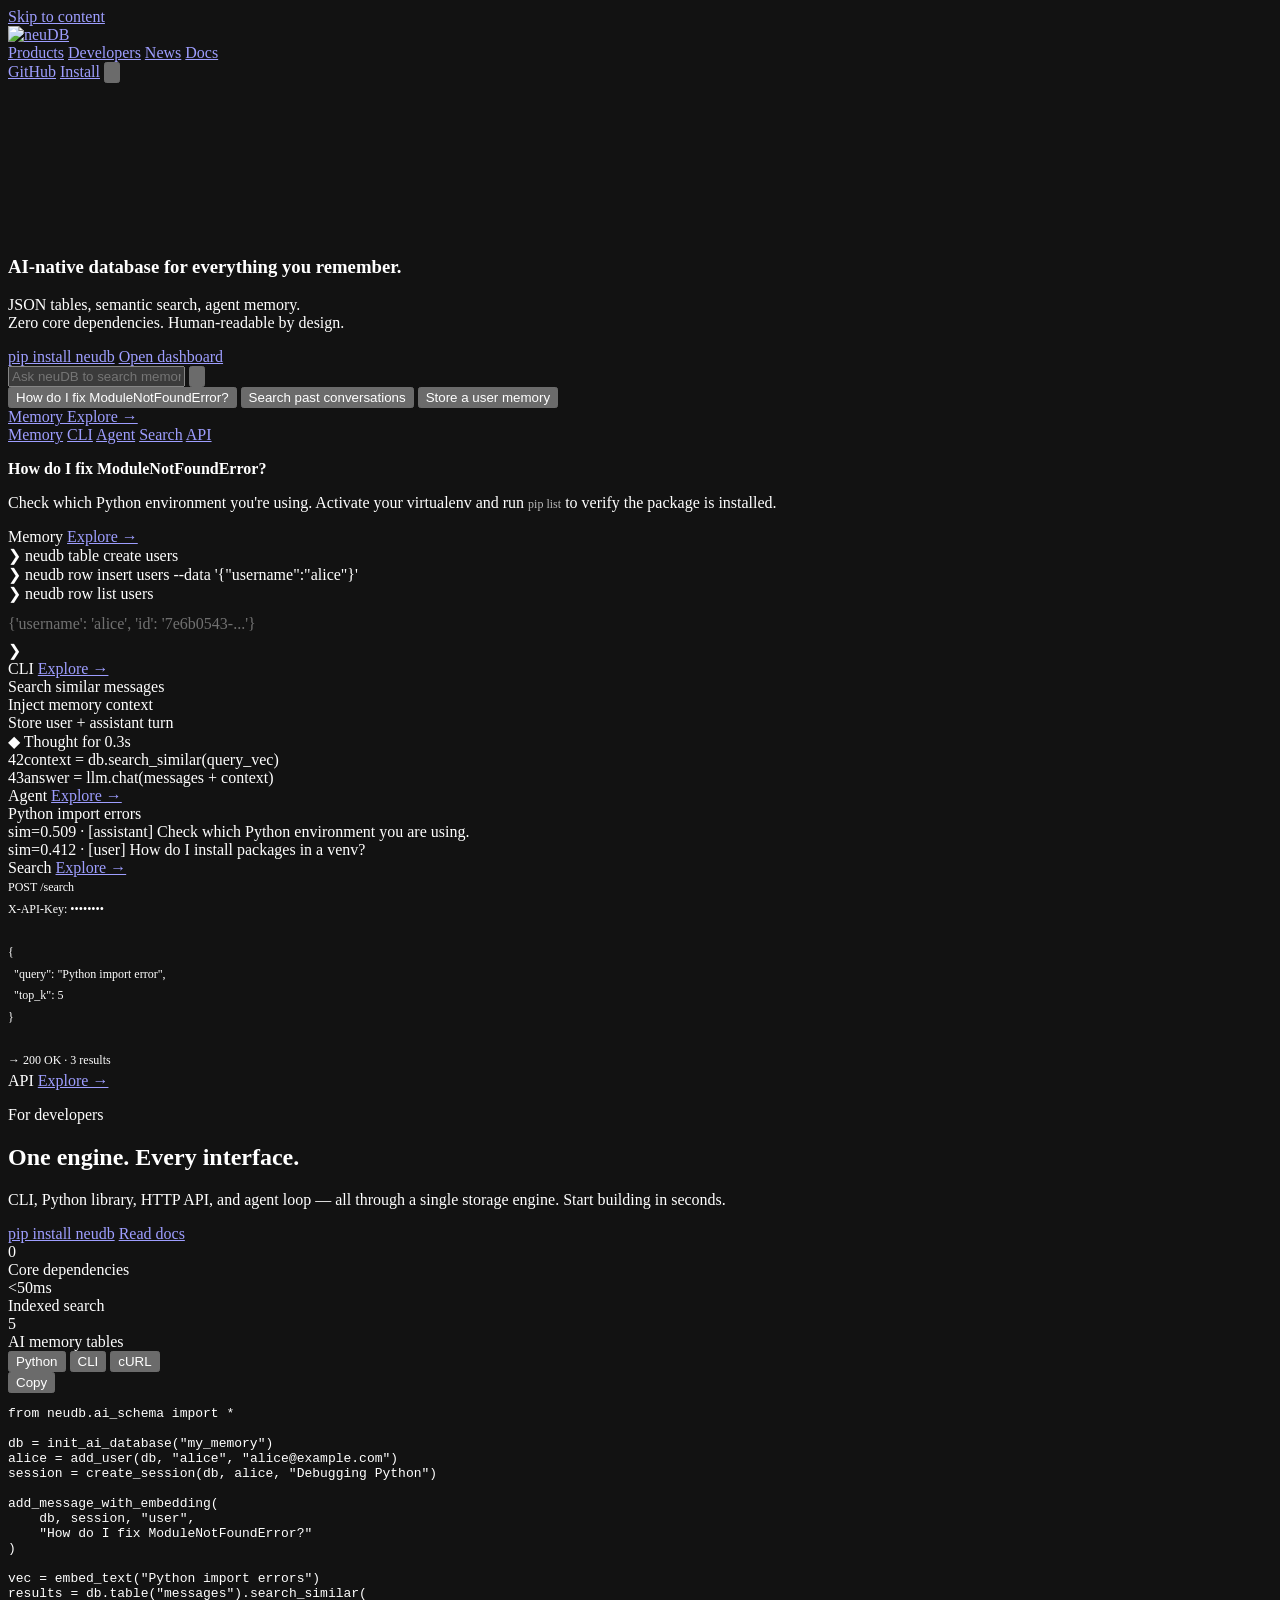
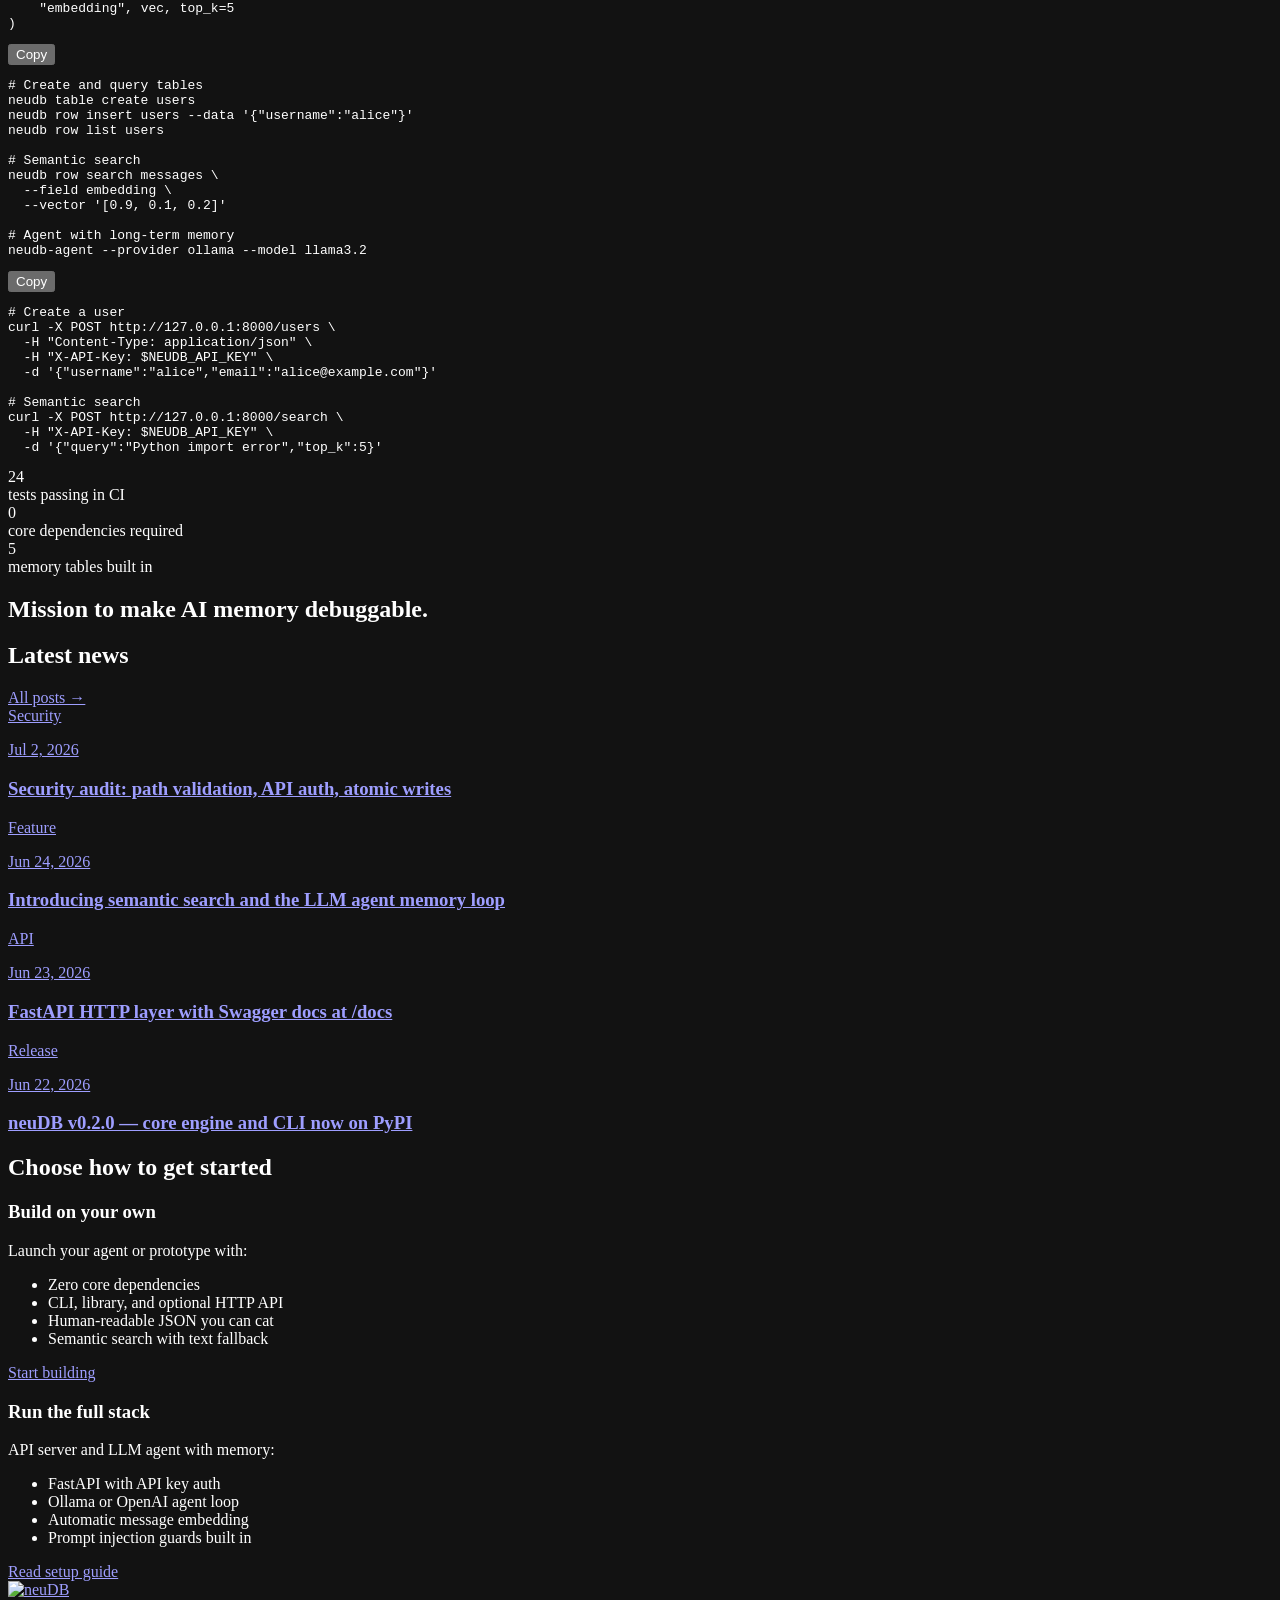
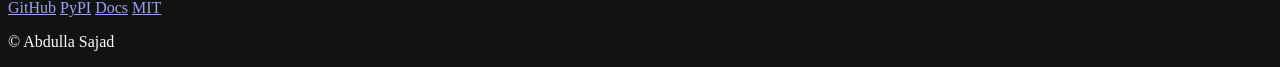
==== website/index.html @ a5d993f3 "feat: add local database dashboard" ====
<!DOCTYPE html>
<html lang="en">
<head>
  <meta charset="utf-8">
  <meta name="viewport" content="width=device-width, initial-scale=1">
  <title>neuDB</title>
  <meta name="description" content="AI-native database for agents. JSON tables, semantic search, zero dependencies.">
  <meta name="author" content="Abdulla Sajad">
  <meta name="color-scheme" content="dark">
  <meta name="theme-color" content="#000000">
  <link rel="icon" href="assets/icon.svg" type="image/svg+xml">
  <link rel="apple-touch-icon" href="assets/app-icon.jpg">
  <link rel="preconnect" href="https://fonts.googleapis.com">
  <link rel="preconnect" href="https://fonts.gstatic.com" crossorigin>
  <link href="https://fonts.googleapis.com/css2?family=Inter:wght@400;500;600&family=JetBrains+Mono:wght@400;500&display=swap" rel="stylesheet">
  <link rel="stylesheet" href="css/style.css">
  <meta property="og:type" content="website">
  <meta property="og:title" content="neuDB">
  <meta property="og:description" content="Frontier memory for everything you build. JSON tables, semantic search, agent loops.">
  <meta property="og:url" content="https://neuralbroker.github.io/neudb/">
  <meta property="og:image" content="assets/logo-mark.jpg">
  <meta name="twitter:card" content="summary_large_image">
  <meta name="twitter:image" content="assets/logo-mark.jpg">
</head>
<body>
  <a class="skip-link" href="#main">Skip to content</a>

  <header class="header">
    <div class="header-inner">
      <a href="#" class="logo">
        <img src="assets/logo.svg" alt="neuDB" class="logo-wordmark" height="20">
      </a>
      <nav class="nav" aria-label="Primary">
        <a href="#showcase">Products</a>
        <a href="#developers">Developers</a>
        <a href="#news">News</a>
        <a href="https://github.com/neuralbroker/neudb/blob/main/README.md" target="_blank" rel="noopener">Docs</a>
      </nav>
      <div class="header-actions">
        <a href="https://github.com/neuralbroker/neudb" class="btn btn-ghost" target="_blank" rel="noopener">GitHub</a>
        <a href="https://pypi.org/project/neudb/" class="btn btn-primary" target="_blank" rel="noopener">Install</a>
        <button type="button" class="menu-btn" aria-label="Open menu">
          <svg viewBox="0 0 24 24" fill="none" stroke="currentColor" stroke-width="2" aria-hidden="true"><path d="M4 6h16M4 12h16M4 18h16"/></svg>
        </button>
      </div>
    </div>
  </header>

  <main id="main">
    <!-- Hero with animated background -->
    <section class="hero-wrap">
      <canvas id="hero-canvas" class="hero-canvas" aria-hidden="true"></canvas>
      <div class="hero-vignette" aria-hidden="true"></div>
      <section class="hero">
      <div class="hero-content reveal">
        <h1>
          <span class="line">AI-native database</span>
          <span class="line">for everything you</span>
          <span class="line"><span class="hero-repeat emphasis">remember.</span></span>
        </h1>
        <p class="hero-lead">
          JSON tables, semantic search, agent memory.<br>
          Zero core dependencies. Human-readable by design.
        </p>
        <div class="hero-actions">
          <a href="https://pypi.org/project/neudb/" class="btn btn-primary" target="_blank" rel="noopener">pip install neudb</a>
          <a href="dashboard.html" class="btn btn-outline">Open dashboard</a>
        </div>
      </div>

      <!-- Grok-style chat input -->
      <div class="grok-chat reveal">
        <div class="grok-input-wrap">
          <input
            type="text"
            id="grok-input"
            class="grok-input"
            placeholder="Ask neuDB to search memory, store a fact, or debug Python…"
            autocomplete="off"
            spellcheck="false"
          >
          <button type="button" id="grok-submit" class="grok-submit" aria-label="Search memory">
            <svg viewBox="0 0 24 24" fill="none" stroke="currentColor" stroke-width="2" aria-hidden="true"><path d="M5 12h14M13 6l6 6-6 6"/></svg>
          </button>
        </div>
        <div class="grok-suggestions" role="list">
          <button type="button" class="grok-suggestion" data-query="How do I fix ModuleNotFoundError?">How do I fix ModuleNotFoundError?</button>
          <button type="button" class="grok-suggestion" data-query="Search my past conversations about Python">Search past conversations</button>
          <button type="button" class="grok-suggestion" data-query="Store that my favorite language is Python">Store a user memory</button>
        </div>
        <div id="grok-response" class="grok-response" hidden></div>
        <a href="#showcase" class="grok-explore">Memory Explore →</a>
      </div>

      <!-- Sticky product nav -->
      <nav class="product-nav" id="product-nav" aria-label="Products">
        <div class="product-nav-inner">
          <a href="#card-memory" class="product-nav-link active">Memory</a>
          <a href="#card-cli" class="product-nav-link">CLI</a>
          <a href="#card-agent" class="product-nav-link">Agent</a>
          <a href="#card-search" class="product-nav-link">Search</a>
          <a href="#card-api" class="product-nav-link">API</a>
        </div>
      </nav>

      <!-- Product showcase cards (xAI-style) -->
      <div class="showcase" id="showcase">
        <article class="showcase-card full reveal" id="card-memory" data-product-card>
          <div class="showcase-preview">
            <div class="mock-chat">
              <p class="mock-prompt"><strong>How do I fix ModuleNotFoundError?</strong></p>
              <p class="mock-response">Check which Python environment you're using. Activate your virtualenv and run <code style="font-family:var(--font-mono);font-size:12px;color:rgba(255,255,255,0.7)">pip list</code> to verify the package is installed.</p>
            </div>
          </div>
          <div class="showcase-footer">
            <span>Memory</span>
            <a href="#developers" class="showcase-link">Explore →</a>
          </div>
        </article>

        <article class="showcase-card reveal" id="card-cli" data-product-card>
          <div class="showcase-preview">
            <div class="mock-terminal">
              <div><span class="prompt">❯</span> <span class="cmd">neudb</span> table create users</div>
              <div><span class="prompt">❯</span> <span class="cmd">neudb</span> row insert users <span class="flag">--data</span> <span class="str">'{"username":"alice"}'</span></div>
              <div><span class="prompt">❯</span> <span class="cmd">neudb</span> row list users</div>
              <div style="margin-top:12px;color:rgba(255,255,255,0.4)">{'username': 'alice', 'id': '7e6b0543-...'}</div>
              <div style="margin-top:8px"><span class="prompt">❯</span> <span class="cursor"></span></div>
            </div>
          </div>
          <div class="showcase-footer">
            <span>CLI</span>
            <a href="#developers" class="showcase-link">Explore →</a>
          </div>
        </article>

        <article class="showcase-card reveal" id="card-agent" data-product-card>
          <div class="showcase-preview">
            <div class="mock-agent">
              <div class="task running"><span class="status-dot"></span>Search similar messages</div>
              <div class="task running"><span class="status-dot"></span>Inject memory context</div>
              <div class="task done"><span class="status-dot"></span>Store user + assistant turn</div>
              <div class="thought">◆ Thought for 0.3s</div>
              <div class="mock-code">
                <span class="ln">42</span><span class="kw">context</span> = db.<span class="fn">search_similar</span>(query_vec)<br>
                <span class="ln">43</span>answer = llm.<span class="fn">chat</span>(messages + context)
              </div>
            </div>
          </div>
          <div class="showcase-footer">
            <span>Agent</span>
            <a href="#developers" class="showcase-link">Explore →</a>
          </div>
        </article>

        <article class="showcase-card reveal" id="card-search" data-product-card>
          <div class="showcase-preview">
            <div class="mock-search">
              <div class="mock-search-query">Python import errors</div>
              <div class="mock-search-result">
                <span class="sim">sim=0.509</span> · [assistant] Check which Python environment you are using.
              </div>
              <div class="mock-search-result">
                <span class="sim">sim=0.412</span> · [user] How do I install packages in a venv?
              </div>
            </div>
          </div>
          <div class="showcase-footer">
            <span>Search</span>
            <a href="#developers" class="showcase-link">Explore →</a>
          </div>
        </article>

        <article class="showcase-card reveal" id="card-api" data-product-card>
          <div class="showcase-preview">
            <div class="mock-code" style="font-size:12px;line-height:1.8">
              <span style="color:var(--text-faint)">POST</span> /search<br>
              <span style="color:var(--text-faint)">X-API-Key:</span> ••••••••<br><br>
              {<br>
              &nbsp;&nbsp;"query": "Python import error",<br>
              &nbsp;&nbsp;"top_k": 5<br>
              }<br><br>
              <span style="color:var(--text-faint)">→ 200 OK · 3 results</span>
            </div>
          </div>
          <div class="showcase-footer">
            <span>API</span>
            <a href="#developers" class="showcase-link">Explore →</a>
          </div>
        </article>
      </div>
      </section>
    </section>

    <!-- For developers -->
    <section class="dev-section reveal" id="developers">
      <p class="dev-label">For developers</p>
      <h2>
        <span class="line">One engine.</span>
        <span class="line">Every interface.</span>
      </h2>
      <p class="dev-desc">CLI, Python library, HTTP API, and agent loop — all through a single storage engine. Start building in seconds.</p>
      <div class="dev-actions">
        <a href="https://pypi.org/project/neudb/" class="btn btn-primary" target="_blank" rel="noopener">pip install neudb</a>
        <a href="https://github.com/neuralbroker/neudb/blob/main/README.md" class="btn btn-outline" target="_blank" rel="noopener">Read docs</a>
      </div>

      <div class="dev-stats">
        <div>
          <div class="dev-stat-value">0</div>
          <div class="dev-stat-label">Core dependencies</div>
        </div>
        <div>
          <div class="dev-stat-value">&lt;50ms</div>
          <div class="dev-stat-label">Indexed search</div>
        </div>
        <div>
          <div class="dev-stat-value">5</div>
          <div class="dev-stat-label">AI memory tables</div>
        </div>
      </div>

      <div class="code-window">
        <div class="code-tabs" role="tablist">
          <button class="code-tab active" role="tab" data-tab="code-python" aria-selected="true">Python</button>
          <button class="code-tab" role="tab" data-tab="code-cli">CLI</button>
          <button class="code-tab" role="tab" data-tab="code-curl">cURL</button>
        </div>
        <div id="code-python" class="code-panel active" role="tabpanel">
          <button type="button" class="code-copy" data-copy="#snippet-python">Copy</button>
          <pre id="snippet-python"><span class="kw">from</span> neudb.ai_schema <span class="kw">import</span> *

db = <span class="fn">init_ai_database</span>(<span class="str">"my_memory"</span>)
alice = <span class="fn">add_user</span>(db, <span class="str">"alice"</span>, <span class="str">"alice@example.com"</span>)
session = <span class="fn">create_session</span>(db, alice, <span class="str">"Debugging Python"</span>)

<span class="fn">add_message_with_embedding</span>(
    db, session, <span class="str">"user"</span>,
    <span class="str">"How do I fix ModuleNotFoundError?"</span>
)

vec = <span class="fn">embed_text</span>(<span class="str">"Python import errors"</span>)
results = db.<span class="fn">table</span>(<span class="str">"messages"</span>).<span class="fn">search_similar</span>(
    <span class="str">"embedding"</span>, vec, top_k=<span class="str">5</span>
)</pre>
        </div>
        <div id="code-cli" class="code-panel" role="tabpanel">
          <button type="button" class="code-copy" data-copy="#snippet-cli">Copy</button>
          <pre id="snippet-cli"><span class="cm"># Create and query tables</span>
neudb table create users
neudb row insert users --data <span class="str">'{"username":"alice"}'</span>
neudb row list users

<span class="cm"># Semantic search</span>
neudb row search messages \
  --field embedding \
  --vector <span class="str">'[0.9, 0.1, 0.2]'</span>

<span class="cm"># Agent with long-term memory</span>
neudb-agent --provider ollama --model llama3.2</pre>
        </div>
        <div id="code-curl" class="code-panel" role="tabpanel">
          <button type="button" class="code-copy" data-copy="#snippet-curl">Copy</button>
          <pre id="snippet-curl"><span class="cm"># Create a user</span>
curl -X POST http://127.0.0.1:8000/users \
  -H <span class="str">"Content-Type: application/json"</span> \
  -H <span class="str">"X-API-Key: $NEUDB_API_KEY"</span> \
  -d <span class="str">'{"username":"alice","email":"alice@example.com"}'</span>

<span class="cm"># Semantic search</span>
curl -X POST http://127.0.0.1:8000/search \
  -H <span class="str">"X-API-Key: $NEUDB_API_KEY"</span> \
  -d <span class="str">'{"query":"Python import error","top_k":5}'</span></pre>
        </div>
      </div>
    </section>

    <!-- Mission / big stats -->
    <section class="mission-section reveal">
      <div class="mission-stats">
        <div class="mission-stat">
          <div class="mission-number">24</div>
          <div class="mission-label">tests passing in CI</div>
        </div>
        <div class="mission-stat">
          <div class="mission-number">0</div>
          <div class="mission-label">core dependencies required</div>
        </div>
        <div class="mission-stat">
          <div class="mission-number">5</div>
          <div class="mission-label">memory tables built in</div>
        </div>
      </div>
      <h2>Mission to make AI memory debuggable.</h2>
    </section>

    <!-- News / Changelog -->
    <section class="news-section reveal" id="news">
      <div class="news-header">
        <h2>Latest news</h2>
        <a href="https://github.com/neuralbroker/neudb/blob/main/CHANGELOG.md" target="_blank" rel="noopener">All posts →</a>
      </div>
      <div class="news-grid">
        <a href="https://github.com/neuralbroker/neudb/blob/main/CHANGELOG.md" class="news-card" target="_blank" rel="noopener">
          <div class="news-thumb"><span class="tag">Security</span></div>
          <div class="news-body">
            <p class="news-date">Jul 2, 2026</p>
            <h3>Security audit: path validation, API auth, atomic writes</h3>
          </div>
        </a>
        <a href="https://github.com/neuralbroker/neudb/blob/main/CHANGELOG.md" class="news-card" target="_blank" rel="noopener">
          <div class="news-thumb"><span class="tag">Feature</span></div>
          <div class="news-body">
            <p class="news-date">Jun 24, 2026</p>
            <h3>Introducing semantic search and the LLM agent memory loop</h3>
          </div>
        </a>
        <a href="https://github.com/neuralbroker/neudb/blob/main/CHANGELOG.md" class="news-card" target="_blank" rel="noopener">
          <div class="news-thumb"><span class="tag">API</span></div>
          <div class="news-body">
            <p class="news-date">Jun 23, 2026</p>
            <h3>FastAPI HTTP layer with Swagger docs at /docs</h3>
          </div>
        </a>
        <a href="https://pypi.org/project/neudb/" class="news-card" target="_blank" rel="noopener">
          <div class="news-thumb"><span class="tag">Release</span></div>
          <div class="news-body">
            <p class="news-date">Jun 22, 2026</p>
            <h3>neuDB v0.2.0 — core engine and CLI now on PyPI</h3>
          </div>
        </a>
      </div>
    </section>

    <!-- Get started -->
    <section class="start-section reveal">
      <h2>Choose how to get started</h2>
      <div class="start-grid">
        <article class="start-card">
          <h3>Build on your own</h3>
          <p>Launch your agent or prototype with:</p>
          <div class="start-divider"></div>
          <ul class="start-list">
            <li>Zero core dependencies</li>
            <li>CLI, library, and optional HTTP API</li>
            <li>Human-readable JSON you can cat</li>
            <li>Semantic search with text fallback</li>
          </ul>
          <a href="https://pypi.org/project/neudb/" class="btn btn-primary" target="_blank" rel="noopener">Start building</a>
        </article>
        <article class="start-card">
          <h3>Run the full stack</h3>
          <p>API server and LLM agent with memory:</p>
          <div class="start-divider"></div>
          <ul class="start-list">
            <li>FastAPI with API key auth</li>
            <li>Ollama or OpenAI agent loop</li>
            <li>Automatic message embedding</li>
            <li>Prompt injection guards built in</li>
          </ul>
          <a href="https://github.com/neuralbroker/neudb/blob/main/README.md" class="btn btn-outline" target="_blank" rel="noopener">Read setup guide</a>
        </article>
      </div>
    </section>
  </main>

  <footer class="footer">
    <div class="footer-inner">
      <a href="#" class="logo">
        <img src="assets/logo.svg" alt="neuDB" class="logo-wordmark" height="18">
      </a>
      <nav class="footer-links" aria-label="Footer">
        <a href="https://github.com/neuralbroker/neudb" target="_blank" rel="noopener">GitHub</a>
        <a href="https://pypi.org/project/neudb/" target="_blank" rel="noopener">PyPI</a>
        <a href="https://github.com/neuralbroker/neudb/blob/main/README.md" target="_blank" rel="noopener">Docs</a>
        <a href="https://github.com/neuralbroker/neudb/blob/main/LICENSE" target="_blank" rel="noopener">MIT</a>
      </nav>
      <p class="footer-copy">© Abdulla Sajad</p>
    </div>
  </footer>

  <script src="js/background.js" defer></script>
  <script src="js/main.js" defer></script>
</body>
</html>
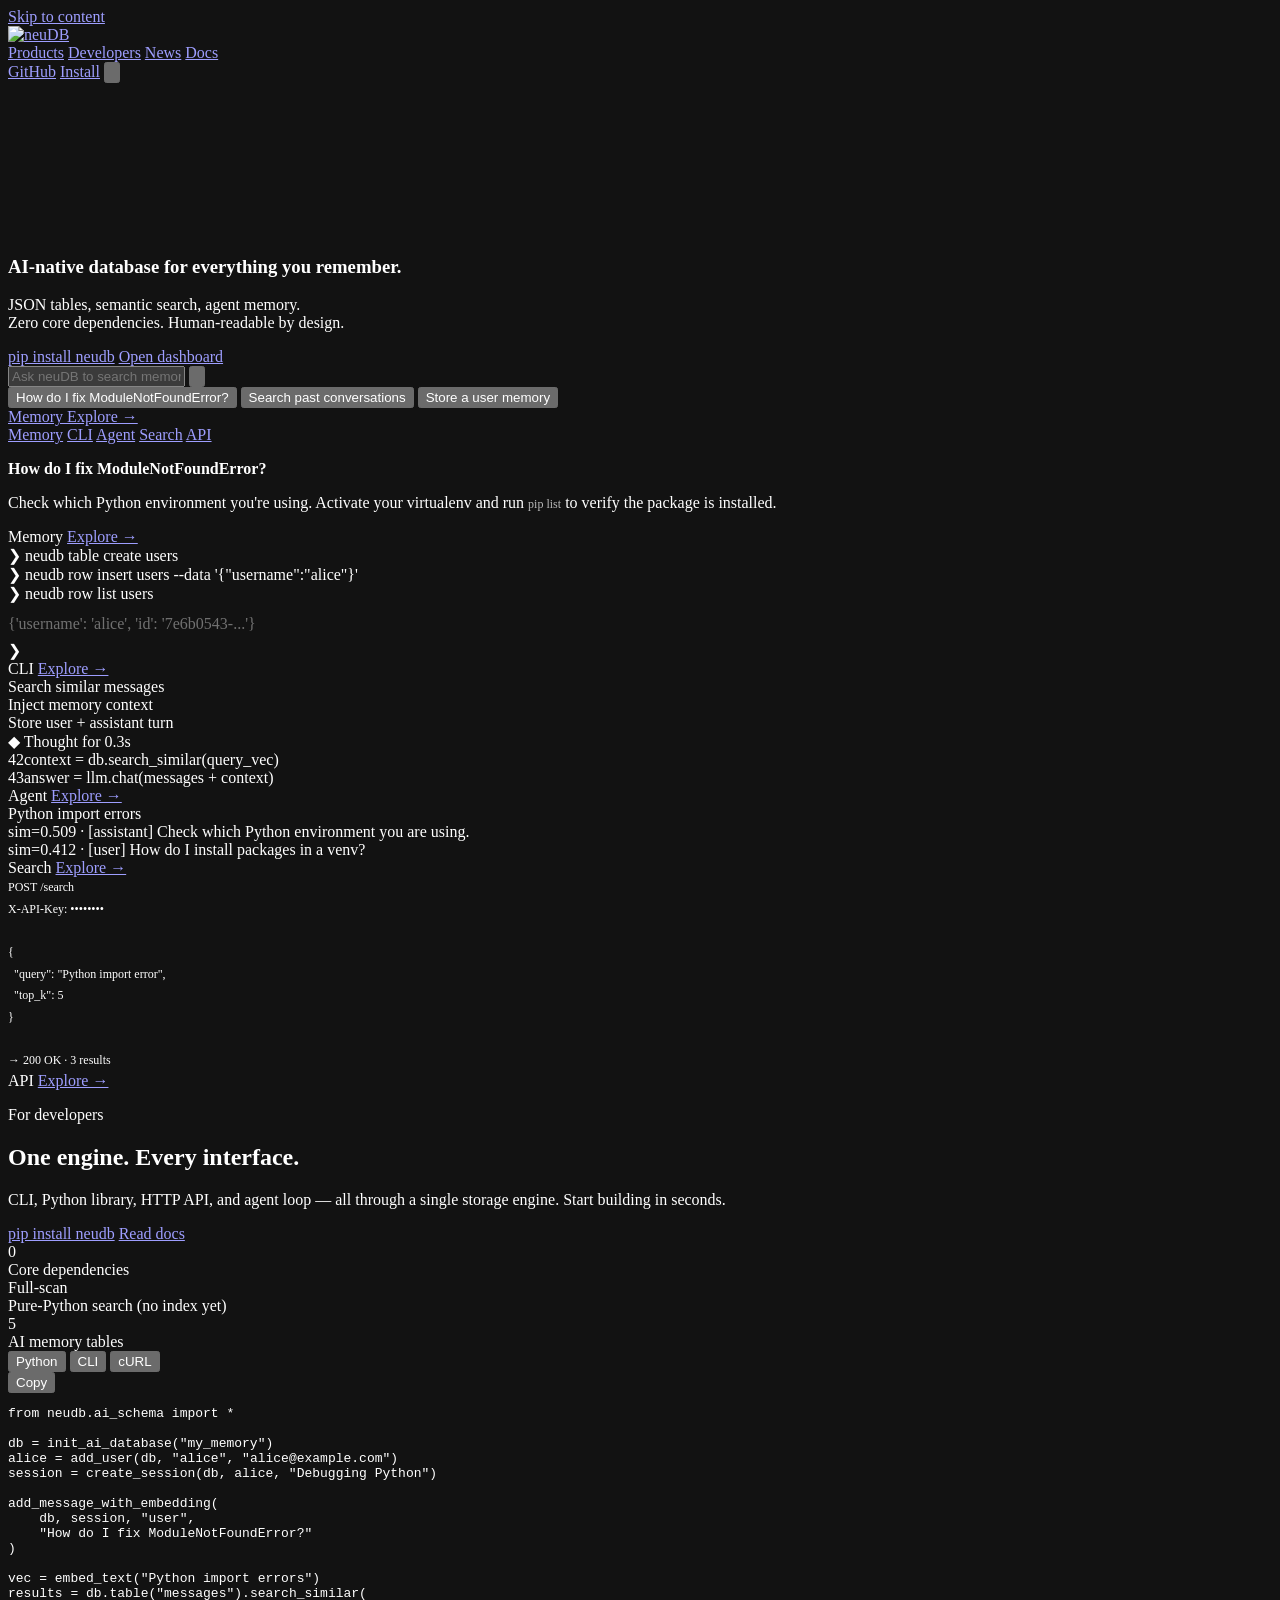
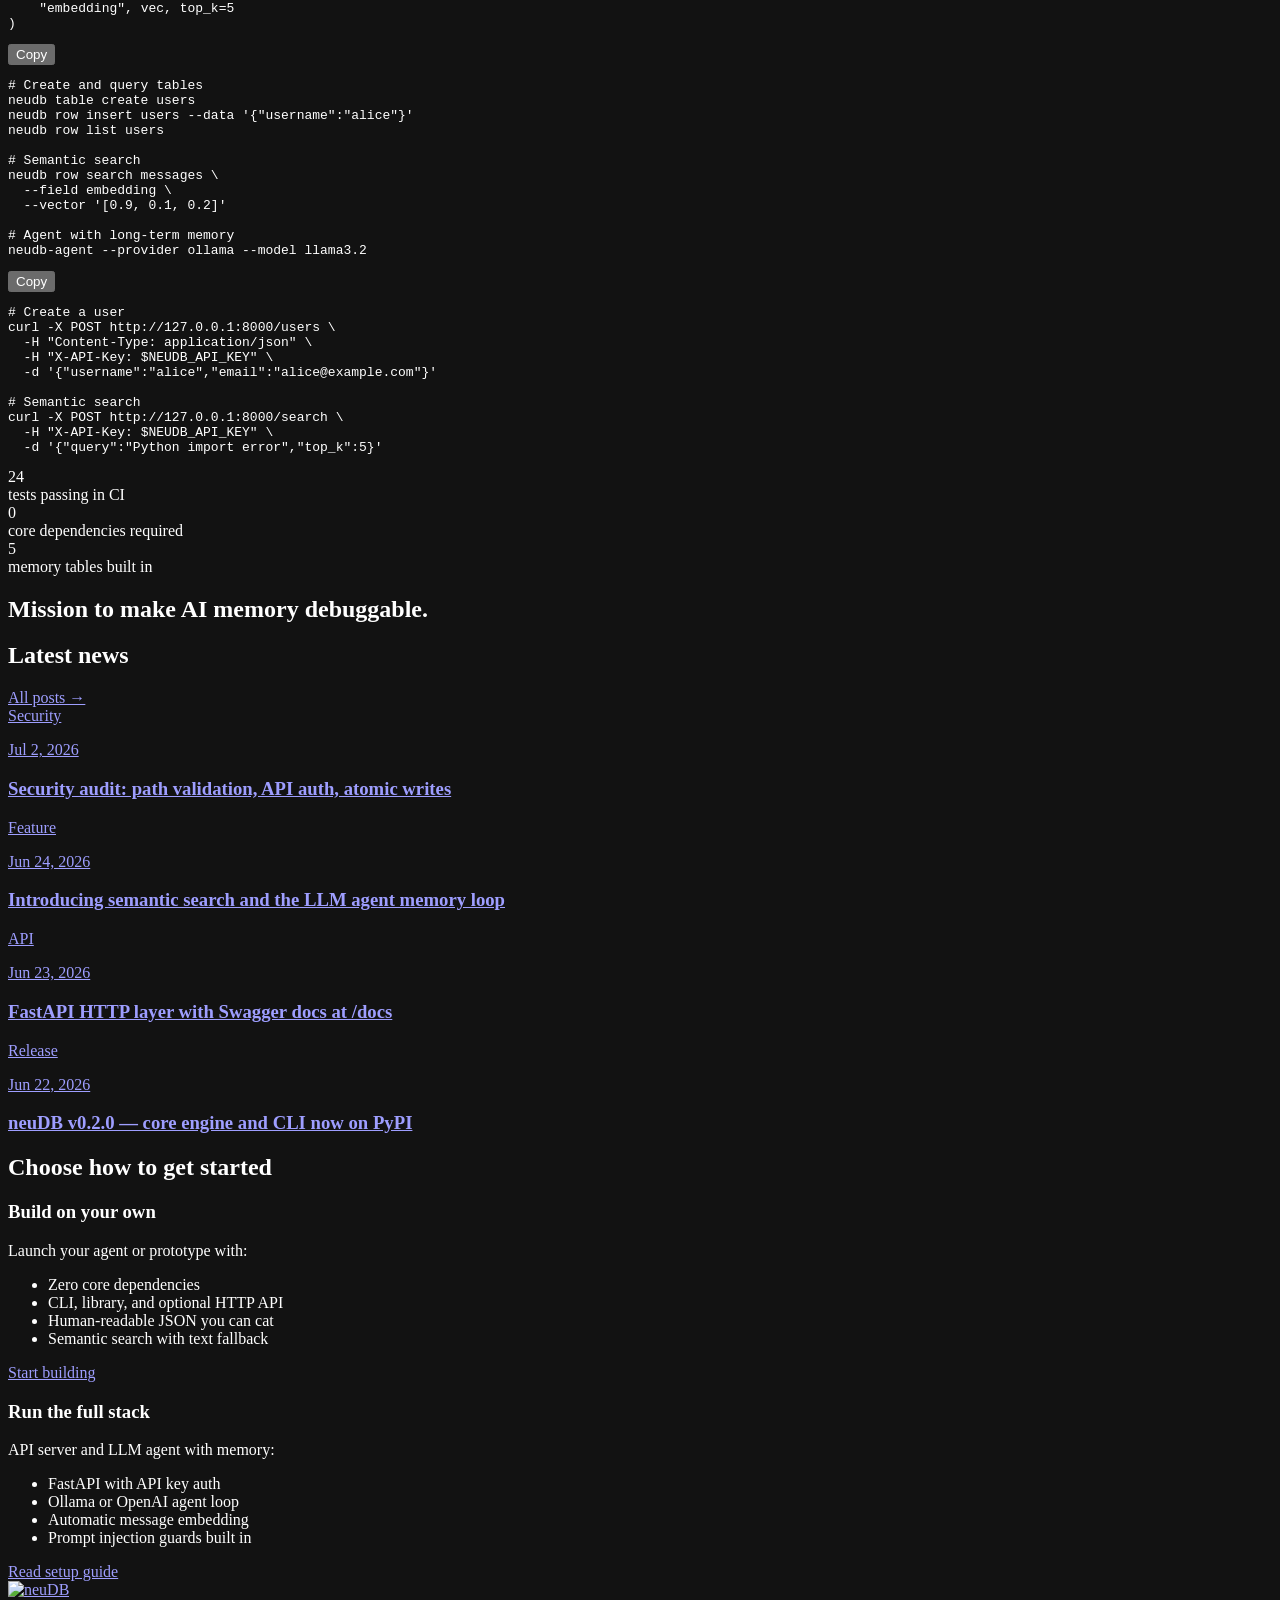
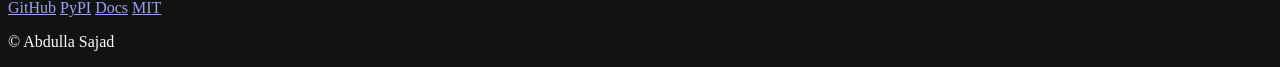
==== commit cbaf329e: "Epoch 3: add Why neuDB, fix website indexed-search claim (no index, full-scan)" ====
--- a/website/index.html
+++ b/website/index.html
@@ -211,8 +211,8 @@
           <div class="dev-stat-label">Core dependencies</div>
         </div>
         <div>
-          <div class="dev-stat-value">&lt;50ms</div>
-          <div class="dev-stat-label">Indexed search</div>
+          <div class="dev-stat-value">Full-scan</div>
+          <div class="dev-stat-label">Pure-Python search (no index yet)</div>
         </div>
         <div>
           <div class="dev-stat-value">5</div>
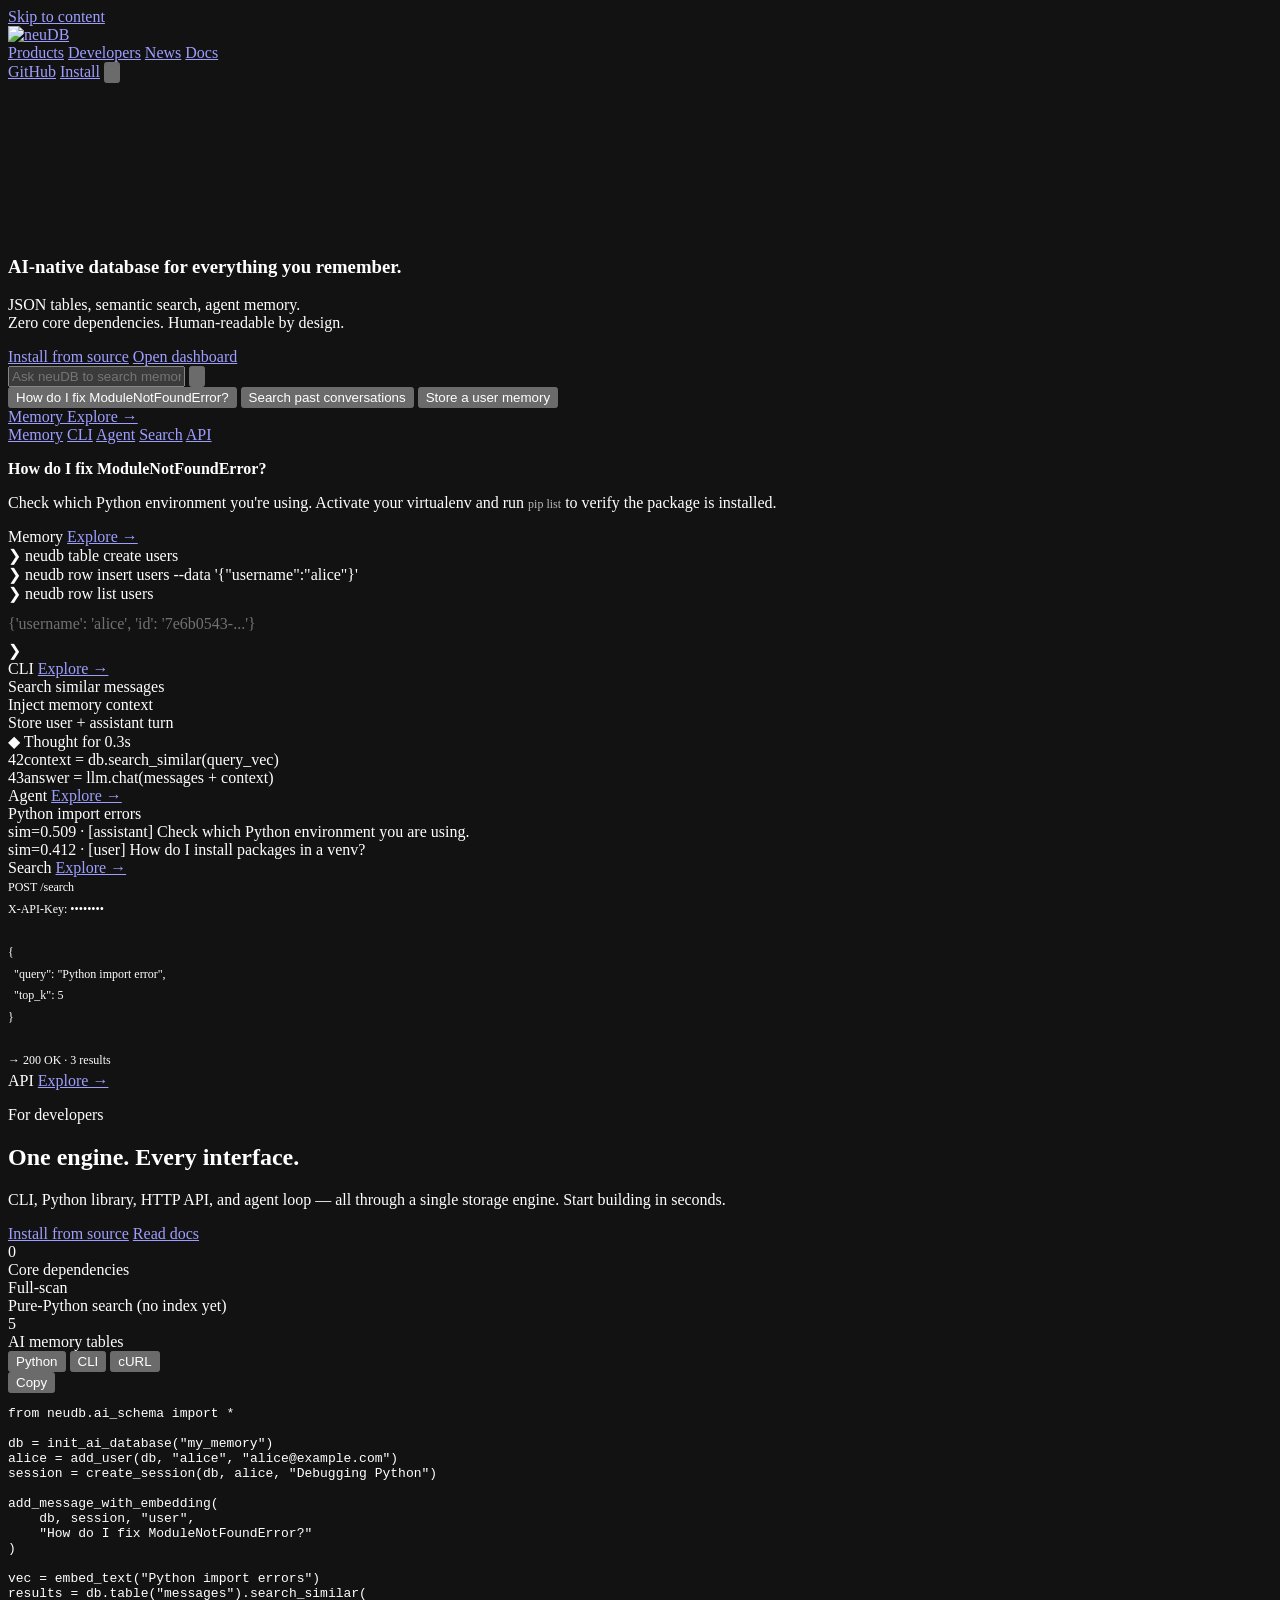
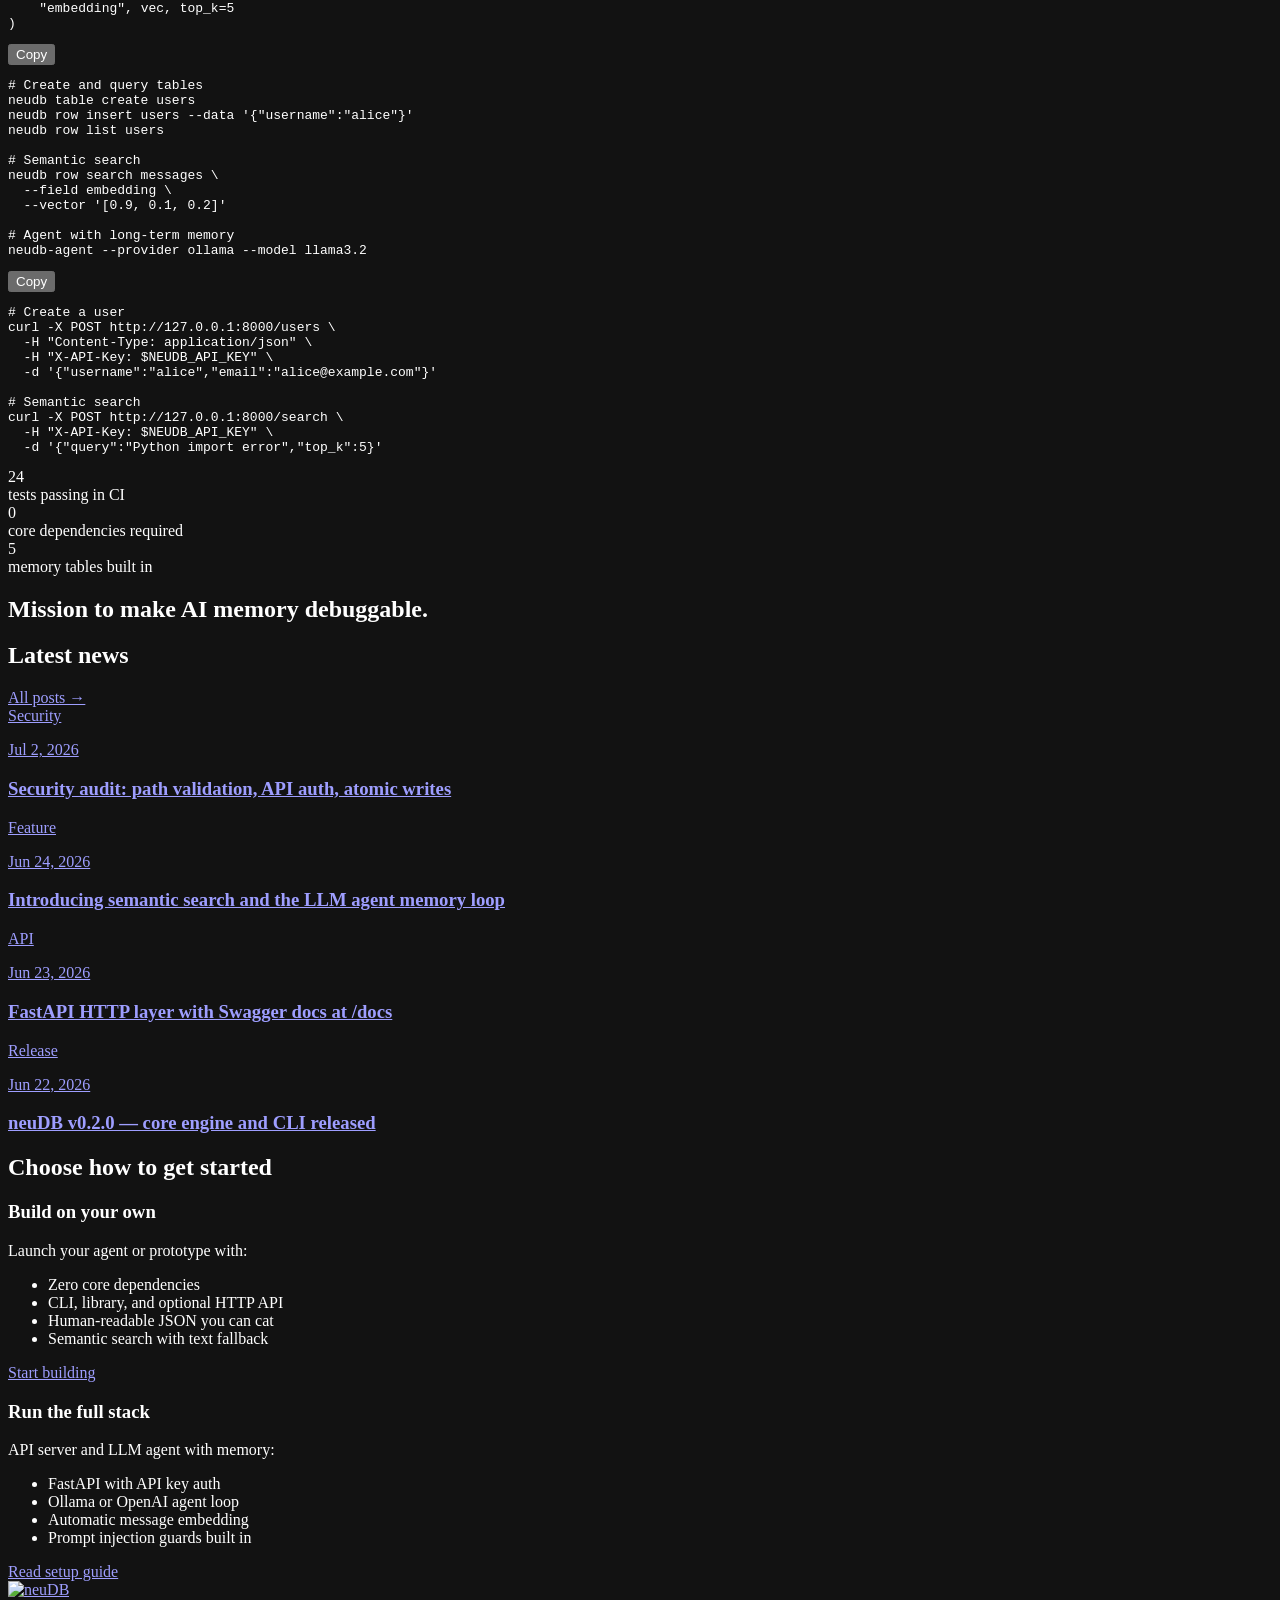
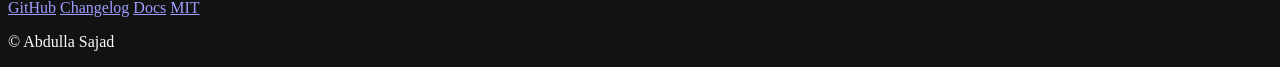
==== commit a6a6ba3b: "docs: drop dead PyPI claims (package removed from index), point install CTAs to source" ====
--- a/website/index.html
+++ b/website/index.html
@@ -17,7 +17,7 @@
   <meta property="og:type" content="website">
   <meta property="og:title" content="neuDB">
   <meta property="og:description" content="Frontier memory for everything you build. JSON tables, semantic search, agent loops.">
-  <meta property="og:url" content="https://neuralbroker.github.io/neudb/">
+  <meta property="og:url" content="https://sajadinmaker.github.io/neudb/">
   <meta property="og:image" content="assets/logo-mark.jpg">
   <meta name="twitter:card" content="summary_large_image">
   <meta name="twitter:image" content="assets/logo-mark.jpg">
@@ -34,11 +34,11 @@
         <a href="#showcase">Products</a>
         <a href="#developers">Developers</a>
         <a href="#news">News</a>
-        <a href="https://github.com/neuralbroker/neudb/blob/main/README.md" target="_blank" rel="noopener">Docs</a>
+        <a href="https://github.com/sajadinmaker/neudb/blob/main/README.md" target="_blank" rel="noopener">Docs</a>
       </nav>
       <div class="header-actions">
-        <a href="https://github.com/neuralbroker/neudb" class="btn btn-ghost" target="_blank" rel="noopener">GitHub</a>
-        <a href="https://pypi.org/project/neudb/" class="btn btn-primary" target="_blank" rel="noopener">Install</a>
+        <a href="https://github.com/sajadinmaker/neudb" class="btn btn-ghost" target="_blank" rel="noopener">GitHub</a>
+        <a href="https://github.com/sajadinmaker/neudb#running-locally" class="btn btn-primary" target="_blank" rel="noopener">Install</a>
         <button type="button" class="menu-btn" aria-label="Open menu">
           <svg viewBox="0 0 24 24" fill="none" stroke="currentColor" stroke-width="2" aria-hidden="true"><path d="M4 6h16M4 12h16M4 18h16"/></svg>
         </button>
@@ -63,7 +63,7 @@
           Zero core dependencies. Human-readable by design.
         </p>
         <div class="hero-actions">
-          <a href="https://pypi.org/project/neudb/" class="btn btn-primary" target="_blank" rel="noopener">pip install neudb</a>
+          <a href="https://github.com/sajadinmaker/neudb#running-locally" class="btn btn-primary" target="_blank" rel="noopener">Install from source</a>
           <a href="dashboard.html" class="btn btn-outline">Open dashboard</a>
         </div>
       </div>
@@ -201,8 +201,8 @@
       </h2>
       <p class="dev-desc">CLI, Python library, HTTP API, and agent loop — all through a single storage engine. Start building in seconds.</p>
       <div class="dev-actions">
-        <a href="https://pypi.org/project/neudb/" class="btn btn-primary" target="_blank" rel="noopener">pip install neudb</a>
-        <a href="https://github.com/neuralbroker/neudb/blob/main/README.md" class="btn btn-outline" target="_blank" rel="noopener">Read docs</a>
+        <a href="https://github.com/sajadinmaker/neudb#running-locally" class="btn btn-primary" target="_blank" rel="noopener">Install from source</a>
+        <a href="https://github.com/sajadinmaker/neudb/blob/main/README.md" class="btn btn-outline" target="_blank" rel="noopener">Read docs</a>
       </div>
 
       <div class="dev-stats">
@@ -298,35 +298,35 @@
     <section class="news-section reveal" id="news">
       <div class="news-header">
         <h2>Latest news</h2>
-        <a href="https://github.com/neuralbroker/neudb/blob/main/CHANGELOG.md" target="_blank" rel="noopener">All posts →</a>
+        <a href="https://github.com/sajadinmaker/neudb/blob/main/CHANGELOG.md" target="_blank" rel="noopener">All posts →</a>
       </div>
       <div class="news-grid">
-        <a href="https://github.com/neuralbroker/neudb/blob/main/CHANGELOG.md" class="news-card" target="_blank" rel="noopener">
+        <a href="https://github.com/sajadinmaker/neudb/blob/main/CHANGELOG.md" class="news-card" target="_blank" rel="noopener">
           <div class="news-thumb"><span class="tag">Security</span></div>
           <div class="news-body">
             <p class="news-date">Jul 2, 2026</p>
             <h3>Security audit: path validation, API auth, atomic writes</h3>
           </div>
         </a>
-        <a href="https://github.com/neuralbroker/neudb/blob/main/CHANGELOG.md" class="news-card" target="_blank" rel="noopener">
+        <a href="https://github.com/sajadinmaker/neudb/blob/main/CHANGELOG.md" class="news-card" target="_blank" rel="noopener">
           <div class="news-thumb"><span class="tag">Feature</span></div>
           <div class="news-body">
             <p class="news-date">Jun 24, 2026</p>
             <h3>Introducing semantic search and the LLM agent memory loop</h3>
           </div>
         </a>
-        <a href="https://github.com/neuralbroker/neudb/blob/main/CHANGELOG.md" class="news-card" target="_blank" rel="noopener">
+        <a href="https://github.com/sajadinmaker/neudb/blob/main/CHANGELOG.md" class="news-card" target="_blank" rel="noopener">
           <div class="news-thumb"><span class="tag">API</span></div>
           <div class="news-body">
             <p class="news-date">Jun 23, 2026</p>
             <h3>FastAPI HTTP layer with Swagger docs at /docs</h3>
           </div>
         </a>
-        <a href="https://pypi.org/project/neudb/" class="news-card" target="_blank" rel="noopener">
+        <a href="https://github.com/sajadinmaker/neudb" class="news-card" target="_blank" rel="noopener">
           <div class="news-thumb"><span class="tag">Release</span></div>
           <div class="news-body">
             <p class="news-date">Jun 22, 2026</p>
-            <h3>neuDB v0.2.0 — core engine and CLI now on PyPI</h3>
+            <h3>neuDB v0.2.0 — core engine and CLI released</h3>
           </div>
         </a>
       </div>
@@ -346,7 +346,7 @@
             <li>Human-readable JSON you can cat</li>
             <li>Semantic search with text fallback</li>
           </ul>
-          <a href="https://pypi.org/project/neudb/" class="btn btn-primary" target="_blank" rel="noopener">Start building</a>
+          <a href="https://github.com/sajadinmaker/neudb#running-locally" class="btn btn-primary" target="_blank" rel="noopener">Start building</a>
         </article>
         <article class="start-card">
           <h3>Run the full stack</h3>
@@ -358,7 +358,7 @@
             <li>Automatic message embedding</li>
             <li>Prompt injection guards built in</li>
           </ul>
-          <a href="https://github.com/neuralbroker/neudb/blob/main/README.md" class="btn btn-outline" target="_blank" rel="noopener">Read setup guide</a>
+          <a href="https://github.com/sajadinmaker/neudb/blob/main/README.md" class="btn btn-outline" target="_blank" rel="noopener">Read setup guide</a>
         </article>
       </div>
     </section>
@@ -370,10 +370,10 @@
         <img src="assets/logo.svg" alt="neuDB" class="logo-wordmark" height="18">
       </a>
       <nav class="footer-links" aria-label="Footer">
-        <a href="https://github.com/neuralbroker/neudb" target="_blank" rel="noopener">GitHub</a>
-        <a href="https://pypi.org/project/neudb/" target="_blank" rel="noopener">PyPI</a>
-        <a href="https://github.com/neuralbroker/neudb/blob/main/README.md" target="_blank" rel="noopener">Docs</a>
-        <a href="https://github.com/neuralbroker/neudb/blob/main/LICENSE" target="_blank" rel="noopener">MIT</a>
+        <a href="https://github.com/sajadinmaker/neudb" target="_blank" rel="noopener">GitHub</a>
+        <a href="https://github.com/sajadinmaker/neudb/blob/main/CHANGELOG.md" target="_blank" rel="noopener">Changelog</a>
+        <a href="https://github.com/sajadinmaker/neudb/blob/main/README.md" target="_blank" rel="noopener">Docs</a>
+        <a href="https://github.com/sajadinmaker/neudb/blob/main/LICENSE" target="_blank" rel="noopener">MIT</a>
       </nav>
       <p class="footer-copy">© Abdulla Sajad</p>
     </div>
